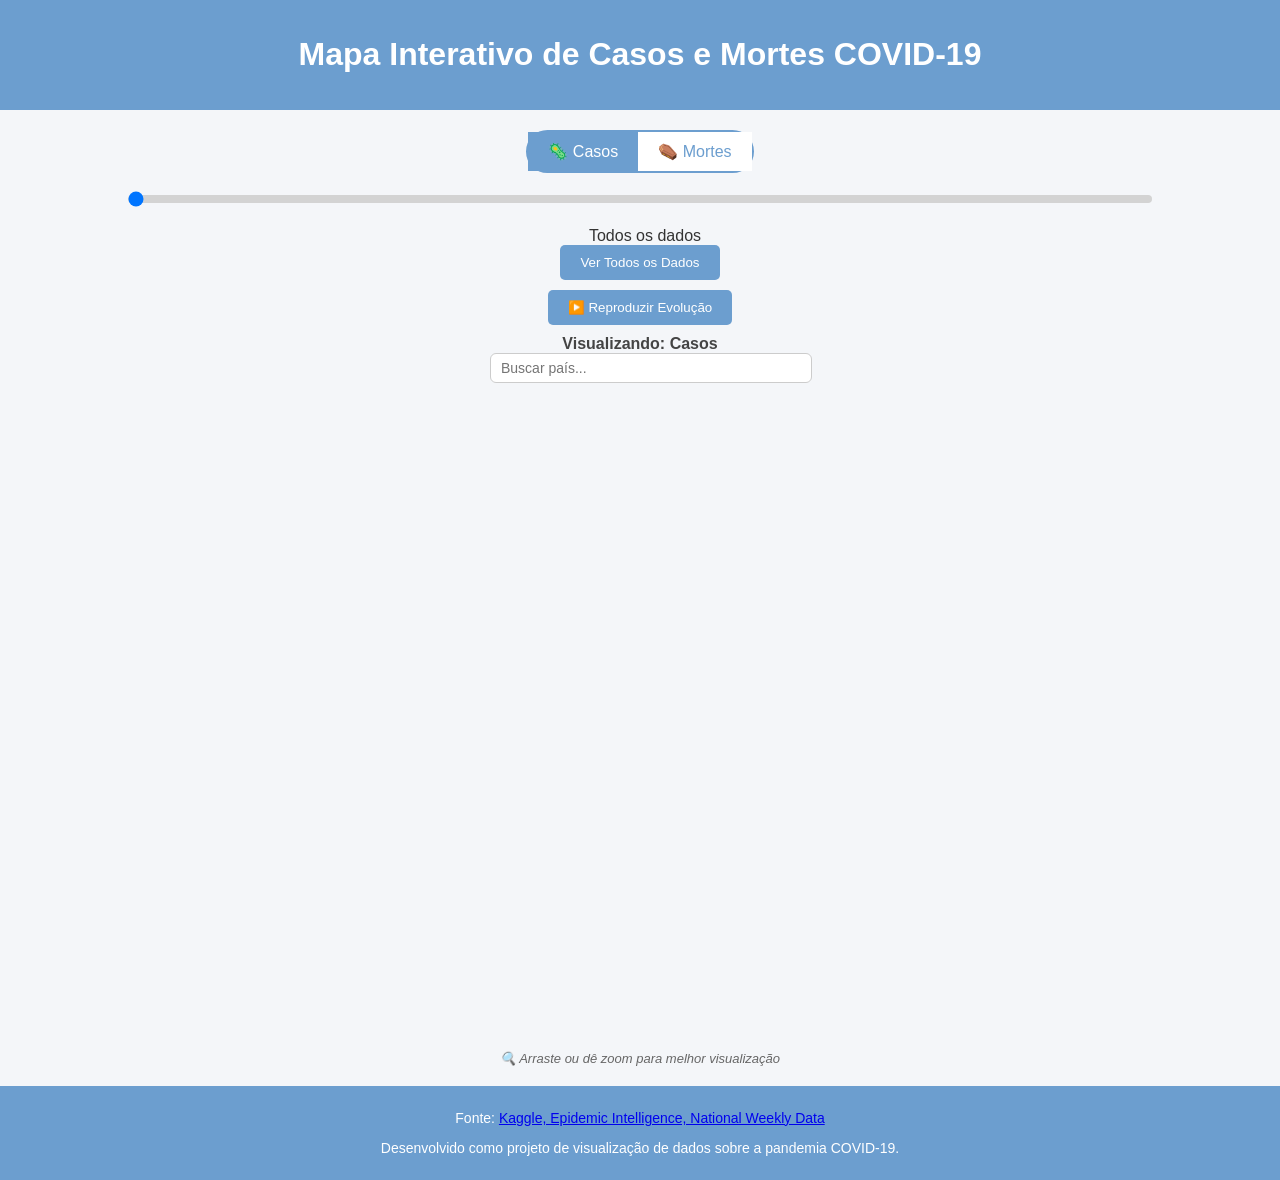
==== index.html @ f5d18540 "adiciona estrutura do projeto até aqui" ====
<!DOCTYPE html>
<html lang="en">
  <head>
    <link rel="icon" href="data:," />
    <meta charset="UTF-8" />
    <title>Mapa Interativo COVID-19 - Toggle Casos/Mortes</title>
    <script src="https://d3js.org/d3.v7.min.js"></script>
    <link rel="stylesheet" href="style.css" />
  </head>
  <body>
    <!-- Header -->
    <header>
      <h1>Mapa Interativo de Casos e Mortes COVID-19</h1>
    </header>

    <!-- Controles -->
    <div id="controls">
      <div class="toggle-container" id="toggleButton">
        <div class="toggle-option active" id="casesOption">🦠 Casos</div>
        <div class="toggle-option" id="deathsOption">⚰️ Mortes</div>
      </div>
    </div>

    <div id="timeline">
      <input type="range" id="dateSlider" min="0" max="0" value="0" />
      <div id="monthLabels"></div>
      <div id="currentDate">Todos os dados</div>
      <button class="button" id="resetButton">Ver Todos os Dados</button>
      <button class="button" id="playButton">▶️ Reproduzir Evolução</button>
      <div id="currentIndicatorLabel">Visualizando: Casos</div>
    </div>

    <div id="searchContainer">
      <input type="text" id="countrySearch" placeholder="Buscar país..." />
      <ul id="searchResults" class="hidden"></ul>
    </div>

    <!-- Mapa -->
    <svg id="map" width="1200" height="600"></svg>
    <div class="tooltip" id="tooltip"></div>

    <!-- Texto de ajuda -->
    <p id="zoomHint">🔍 Arraste ou dê zoom para melhor visualização</p>

    <!-- Gráfico flutuante com painel informativo-->
    <div id="countryInfoPanel" class="hidden">
      <button id="closeInfo">✖</button>
      <div class="header">
        <img id="countryFlag" src="" alt="Bandeira" />
        <h2 id="countryName">Nome do País</h2>
      </div>
      <div id="countryBackground"></div>
      <div class="details">
        <p><strong>Capital:</strong> <span id="countryCapital"></span></p>
        <p><strong>População:</strong> <span id="countryPopulation"></span></p>
        <p><strong>Casos:</strong> <span id="countryCases"></span></p>
        <p><strong>Mortes:</strong> <span id="countryDeaths"></span></p>
        <p><strong>Continente:</strong> <span id="countryRegion"></span></p>
      </div>
      <div id="countryChart"></div>
    </div>

    <!-- Footer -->
    <footer>
      <p>
        Fonte:
        <a
          href="https://www.kaggle.com/datasets/cristiangarrido/covid19geographicdistributionworldwide?resource=download"
          target="_blank"
          >Kaggle, Epidemic Intelligence, National Weekly Data</a
        >
      </p>
      <p>
        Desenvolvido como projeto de visualização de dados sobre a pandemia
        COVID-19.
      </p>
    </footer>

    <!-- Scripts -->
    <script src="utils.js"></script>
    <script src="map.js"></script>
    <script src="app.js"></script>
  </body>
</html>
---- style.css ----
body {
  font-family: Arial, sans-serif;
  margin: 0;
  padding: 0;
  background-color: #f4f6f9;
  color: #333;
  display: flex;
  flex-direction: column;
  min-height: 100vh;
}

header {
  background-color: #6c9ecf;
  color: white;
  padding: 15px 0;
  text-align: center;
}

#controls {
  margin: 20px 0;
  text-align: center;
}

.toggle-container {
  display: inline-flex;
  border: 2px solid #6c9ecf;
  border-radius: 25px;
  cursor: pointer;
}

.toggle-option {
  padding: 10px 20px;
  background-color: white;
  color: #6c9ecf;
  transition: all 0.3s;
}

.toggle-option.active {
  background-color: #6c9ecf;
  color: white;
}

#timeline {
  width: 80%;
  margin: auto;
  display: flex;
  flex-direction: column;
  align-items: center;
}

#dateSlider {
  -webkit-appearance: none;
  appearance: none;
  width: 100%;
  height: 8px;
  background: #d3d3d3;
  border-radius: 10px;
  outline: none;
  margin-bottom: 4px;
}

#currentDate {
  font-size: 16px;
  margin-left: 10px;
}

.button {
  padding: 10px 20px;
  background-color: #6c9ecf;
  color: white;
  border: none;
  border-radius: 5px;
  cursor: pointer;
}

footer {
  background-color: #6c9ecf;
  color: white;
  text-align: center;
  padding: 10px 0;
  font-size: 14px;
}

#map {
  margin: 20px auto;
  display: block;
}

.tooltip {
  position: absolute;
  padding: 8px;
  background: white;
  border: 1px solid #ccc;
  border-radius: 4px;
  opacity: 0;
}

#legend {
  width: 220px;
  margin: 10px auto 30px;
  font-size: 14px;
  color: #333;
  text-align: center;
}

.legend-title {
  margin-bottom: 5px;
  font-weight: bold;
}

.legend-scale {
  display: flex;
  flex-direction: column;
  align-items: center;
}

.legend-labels {
  width: 200px;
  display: flex;
  justify-content: space-between;
  margin-top: 5px;
}

#monthLabels {
  position: relative;
  width: 100%;
  height: 20px;
}

.month-label {
  position: absolute;
  transform: translateX(-50%);
  font-size: 10px;
  white-space: nowrap;
  color: #555;
}

#countryChartContainer {
  position: absolute;
  top: 100px;
  left: 100px;
  width: 400px;
  background: #fff;
  border: 1px solid #ccc;
  border-radius: 8px;
  padding: 10px 20px;
  box-shadow: 0 4px 10px rgba(0, 0, 0, 0.2);
  z-index: 10;
}

#closeChart {
  position: absolute;
  top: 6px;
  right: 8px;
  background: none;
  border: none;
  font-size: 16px;
  cursor: pointer;
  color: #666;
}

#countryChartTitle {
  font-size: 15px;
  margin-bottom: 8px;
  text-align: center;
  color: #444;
}

#countryChart svg {
  width: 100%;
  height: auto;
}

.hidden {
  display: none;
}

#currentIndicatorLabel {
  margin-top: 10px;
  font-weight: bold;
  color: #444;
}

#searchContainer {
  width: 300px;
  margin: 0 auto 20px auto;
  position: relative;
}

#countrySearch {
  width: 100%;
  padding: 6px 10px;
  border: 1px solid #ccc;
  border-radius: 6px;
  font-size: 14px;
}

#searchResults {
  position: absolute;
  top: 34px;
  left: 0;
  right: 0;
  background: white;
  border: 1px solid #ccc;
  border-radius: 6px;
  max-height: 200px;
  overflow-y: auto;
  list-style: none;
  padding: 0;
  margin: 0;
  z-index: 5;
}

#searchResults li {
  padding: 6px 10px;
  cursor: pointer;
}

#searchResults li:hover {
  background: #f0f0f0;
}

.hidden {
  display: none;
}

#zoomHint {
  text-align: center;
  font-size: 13px;
  color: #666;
  margin-top: 8px;
  margin-bottom: 20px;
  font-style: italic;
}

#playButton {
  margin-top: 10px;
}

#countryInfoPanel {
  position: absolute;
  top: 80px;
  left: 60px;
  width: 420px;
  background: white;
  border-radius: 10px;
  overflow: hidden;
  box-shadow: 0 6px 20px rgba(0, 0, 0, 0.3);
  z-index: 20;
}

#closeInfo {
  position: absolute;
  top: 6px;
  right: 8px;
  background: none;
  border: none;
  font-size: 16px;
  cursor: pointer;
  color: #666;
}

#countryInfoPanel .header {
  display: flex;
  align-items: center;
  padding: 10px;
  gap: 10px;
  background-color: #f0f0f0;
}

#countryFlag {
  width: 40px;
  height: 25px;
  object-fit: cover;
  border: 1px solid #ccc;
}

#countryName {
  font-size: 18px;
  margin: 0;
  color: #333;
}

#countryBackground {
  width: 100%;
  height: 140px;
  background-size: cover;
  background-position: center;
  border-top: 1px solid #ddd;
  border-bottom: 1px solid #ddd;
}

#countryInfoPanel .details {
  padding: 10px 15px;
  font-size: 14px;
  color: #444;
}

#countryChart {
  padding: 10px;
}
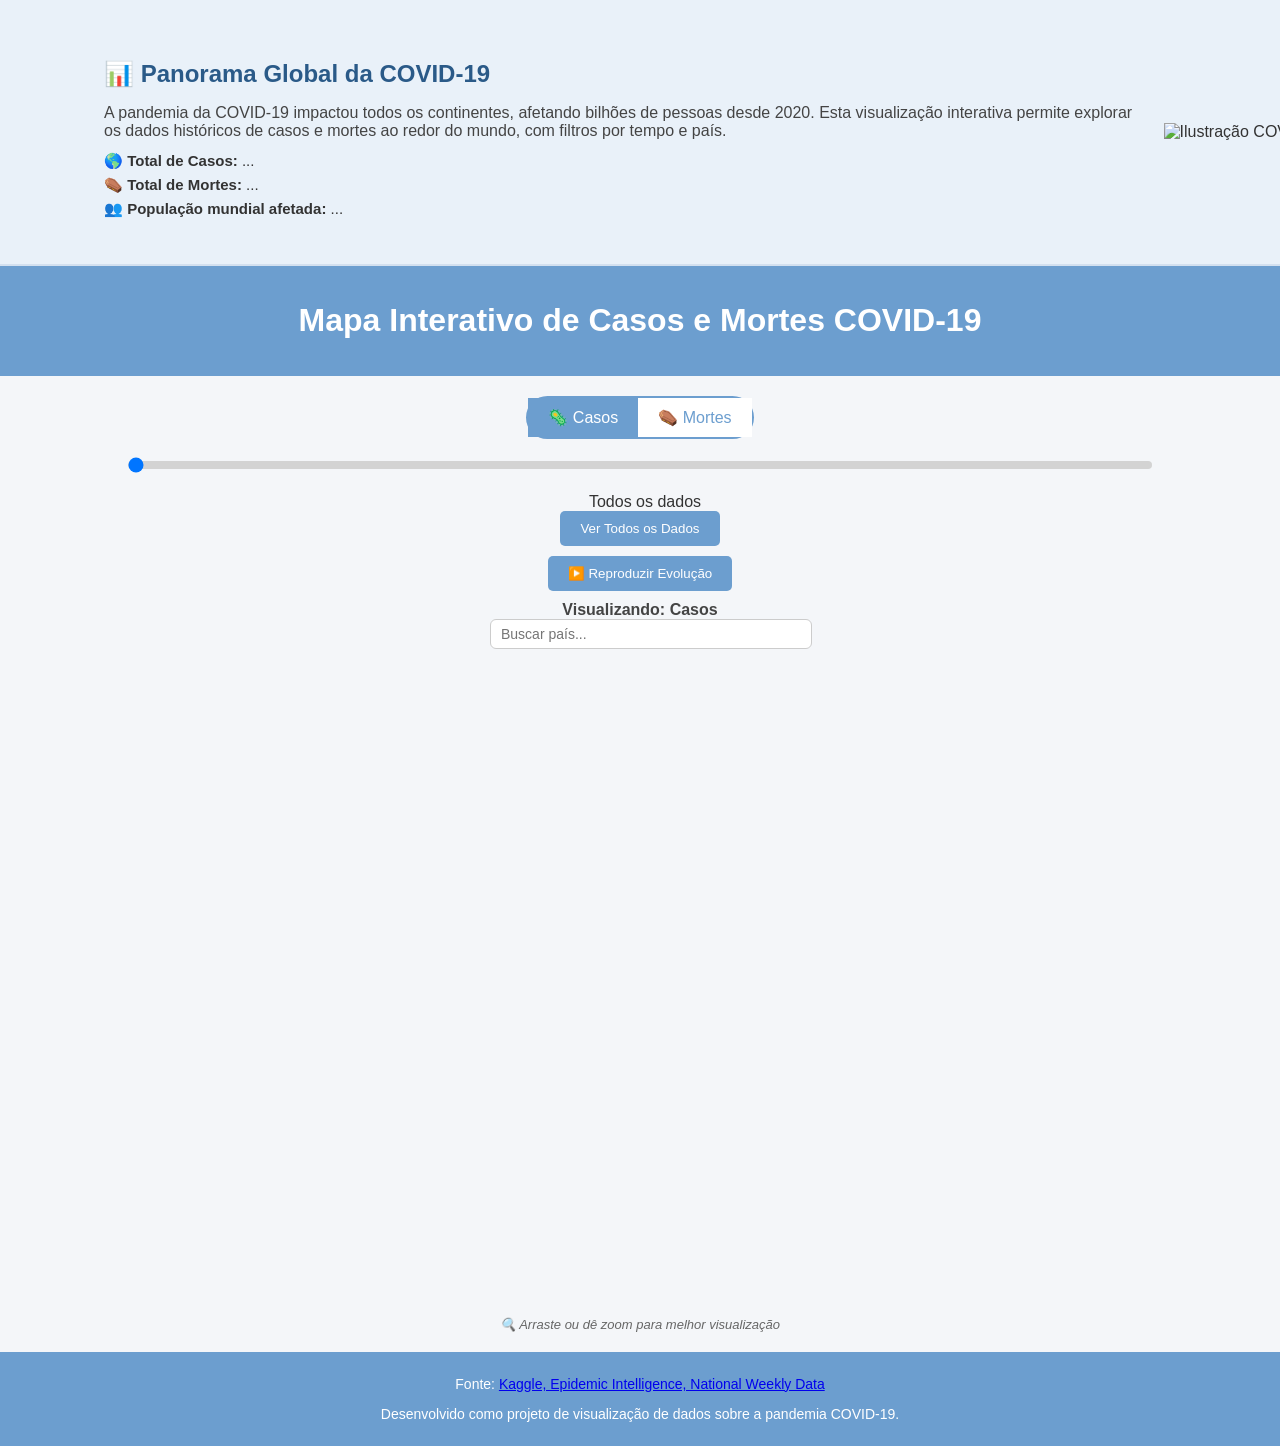
==== commit fe87d619: "adiciona seçao informativa inicial" ====
--- a/index.html
+++ b/index.html
@@ -8,6 +8,40 @@
     <link rel="stylesheet" href="style.css" />
   </head>
   <body>
+    <section id="introSection">
+      <div class="intro-content">
+        <div class="intro-text">
+          <h2>📊 Panorama Global da COVID-19</h2>
+          <p>
+            A pandemia da COVID-19 impactou todos os continentes, afetando
+            bilhões de pessoas desde 2020. Esta visualização interativa permite
+            explorar os dados históricos de casos e mortes ao redor do mundo,
+            com filtros por tempo e país.
+          </p>
+          <div id="globalStats">
+            <p>
+              <strong>🌎 Total de Casos:</strong>
+              <span id="totalCases">...</span>
+            </p>
+            <p>
+              <strong>⚰️ Total de Mortes:</strong>
+              <span id="totalDeaths">...</span>
+            </p>
+            <p>
+              <strong>👥 População mundial afetada:</strong>
+              <span id="totalPop">...</span>
+            </p>
+          </div>
+        </div>
+        <div class="intro-image">
+          <img
+            src="https://cdn-icons-png.flaticon.com/512/2785/2785819.png"
+            alt="Ilustração COVID"
+          />
+        </div>
+      </div>
+    </section>
+
     <!-- Header -->
     <header>
       <h1>Mapa Interativo de Casos e Mortes COVID-19</h1>
@@ -43,21 +77,25 @@
     <p id="zoomHint">🔍 Arraste ou dê zoom para melhor visualização</p>
 
     <!-- Gráfico flutuante com painel informativo-->
-    <div id="countryInfoPanel" class="hidden">
-      <button id="closeInfo">✖</button>
-      <div class="header">
-        <img id="countryFlag" src="" alt="Bandeira" />
-        <h2 id="countryName">Nome do País</h2>
+    <div id="modalOverlay" class="hidden">
+      <div id="modalContent">
+        <button id="closeInfo">✖</button>
+        <div class="header">
+          <img id="countryFlag" src="" alt="Bandeira" />
+          <h2 id="countryName">Nome do País</h2>
+        </div>
+        <div id="countryBackground"></div>
+        <div class="details">
+          <p><strong>Capital:</strong> <span id="countryCapital"></span></p>
+          <p>
+            <strong>População:</strong> <span id="countryPopulation"></span>
+          </p>
+          <p><strong>Casos:</strong> <span id="countryCases"></span></p>
+          <p><strong>Mortes:</strong> <span id="countryDeaths"></span></p>
+          <p><strong>Continente:</strong> <span id="countryRegion"></span></p>
+        </div>
+        <div id="countryChart"></div>
       </div>
-      <div id="countryBackground"></div>
-      <div class="details">
-        <p><strong>Capital:</strong> <span id="countryCapital"></span></p>
-        <p><strong>População:</strong> <span id="countryPopulation"></span></p>
-        <p><strong>Casos:</strong> <span id="countryCases"></span></p>
-        <p><strong>Mortes:</strong> <span id="countryDeaths"></span></p>
-        <p><strong>Continente:</strong> <span id="countryRegion"></span></p>
-      </div>
-      <div id="countryChart"></div>
     </div>
 
     <!-- Footer -->
--- a/style.css
+++ b/style.css
@@ -299,3 +299,131 @@
 #countryChart {
   padding: 10px;
 }
+
+#modalOverlay {
+  position: fixed;
+  top: 0;
+  left: 0;
+  width: 100%;
+  height: 100%;
+  backdrop-filter: blur(5px);
+  background-color: rgba(0, 0, 0, 0.4);
+  display: flex;
+  align-items: center;
+  justify-content: center;
+  z-index: 100;
+}
+
+#modalContent {
+  background: white;
+  border-radius: 12px;
+  max-width: 700px;
+  width: 90%;
+  max-height: 90%;
+  overflow-y: auto;
+  box-shadow: 0 8px 24px rgba(0, 0, 0, 0.5);
+  padding: 20px;
+  position: relative;
+}
+
+#closeInfo {
+  position: absolute;
+  top: 12px;
+  right: 12px;
+  background: none;
+  border: none;
+  font-size: 18px;
+  cursor: pointer;
+  color: #555;
+}
+
+#modalContent .header {
+  display: flex;
+  align-items: center;
+  gap: 12px;
+  margin-bottom: 10px;
+}
+
+#countryFlag {
+  width: 50px;
+  height: 32px;
+  object-fit: cover;
+  border: 1px solid #ccc;
+}
+
+#countryName {
+  font-size: 22px;
+  margin: 0;
+  color: #333;
+}
+
+#countryBackground {
+  width: 100%;
+  height: 160px;
+  background-size: cover;
+  background-position: center;
+  border-radius: 6px;
+  margin-bottom: 15px;
+}
+
+#modalContent .details {
+  font-size: 15px;
+  color: #444;
+  margin-bottom: 20px;
+}
+
+#countryChart svg {
+  width: 100%;
+  height: auto;
+}
+
+.hidden {
+  display: none !important;
+}
+
+#introSection {
+  width: 100%;
+  padding: 40px 5%;
+  background-color: #e9f1f9;
+  border-bottom: 2px solid #d3e0ef;
+}
+
+.intro-content {
+  display: flex;
+  flex-wrap: wrap;
+  align-items: center;
+  justify-content: space-between;
+  max-width: 1200px;
+  margin: auto;
+  gap: 30px;
+}
+
+.intro-text {
+  flex: 1;
+  min-width: 300px;
+}
+
+.intro-text h2 {
+  font-size: 24px;
+  margin-bottom: 10px;
+  color: #2a5a88;
+}
+
+.intro-text p {
+  font-size: 16px;
+  margin-bottom: 12px;
+  color: #444;
+}
+
+#globalStats p {
+  font-size: 15px;
+  margin: 6px 0;
+  color: #333;
+}
+
+.intro-image img {
+  max-width: 260px;
+  height: auto;
+  display: block;
+  margin: auto;
+}
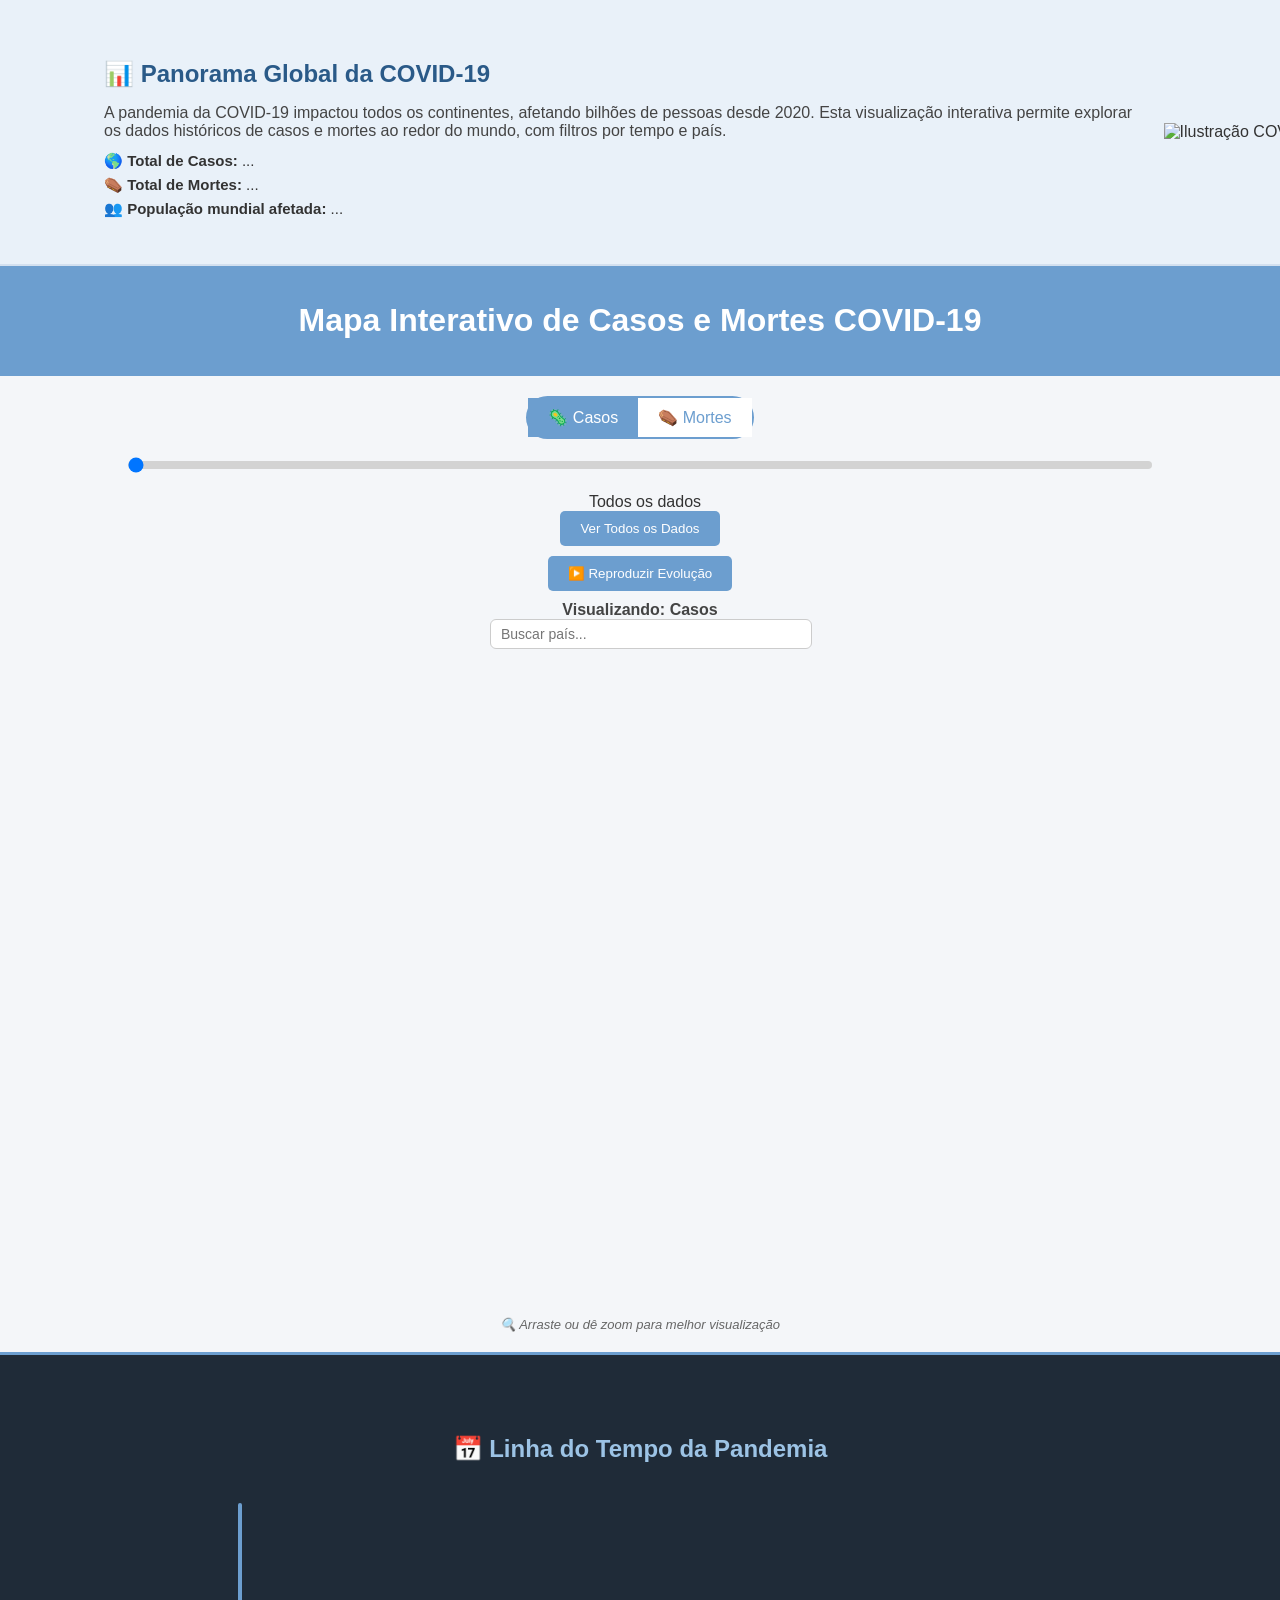
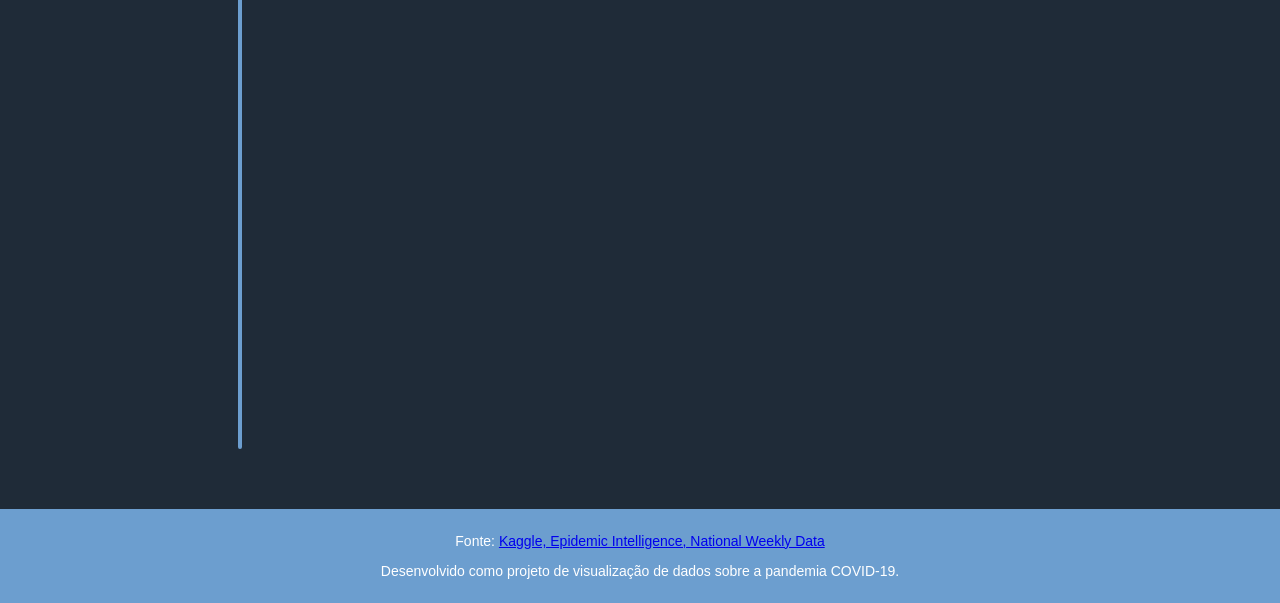
==== commit 3f1f4048: "adiciona seção de linha do tempo" ====
--- a/index.html
+++ b/index.html
@@ -98,6 +98,50 @@
       </div>
     </div>
 
+    <section id="timelineSection">
+      <h2>📅 Linha do Tempo da Pandemia</h2>
+      <div class="timeline-container">
+        <div class="timeline-event">
+          <span class="timeline-date">🦠 Dez 2019</span>
+          <p>
+            Primeiros casos de uma pneumonia misteriosa são reportados em Wuhan,
+            China.
+          </p>
+        </div>
+        <div class="timeline-event">
+          <span class="timeline-date">🚨 Mar 2020</span>
+          <p>OMS declara pandemia global de COVID-19.</p>
+        </div>
+        <div class="timeline-event">
+          <span class="timeline-date">🌍 Jul 2020</span>
+          <p>
+            Casos ultrapassam 10 milhões no mundo; lockdowns são implementados
+            globalmente.
+          </p>
+        </div>
+        <div class="timeline-event">
+          <span class="timeline-date">🔬 Dez 2020</span>
+          <p>Vacinas começam a ser aprovadas emergencialmente.</p>
+        </div>
+        <div class="timeline-event">
+          <span class="timeline-date">💉 Jan 2021</span>
+          <p>Campanhas de vacinação em massa são iniciadas em vários países.</p>
+        </div>
+        <div class="timeline-event">
+          <span class="timeline-date">🧬 Nov 2021</span>
+          <p>Variante Ômicron é identificada com rápida disseminação.</p>
+        </div>
+        <div class="timeline-event">
+          <span class="timeline-date">📉 2022</span>
+          <p>Casos e mortes começam a diminuir com o avanço da vacinação.</p>
+        </div>
+        <div class="timeline-event">
+          <span class="timeline-date">📢 Mai 2023</span>
+          <p>A OMS declara o fim da emergência global da COVID-19.</p>
+        </div>
+      </div>
+    </section>
+
     <!-- Footer -->
     <footer>
       <p>
--- a/style.css
+++ b/style.css
@@ -427,3 +427,78 @@
   display: block;
   margin: auto;
 }
+
+#timelineSection {
+  background-color: #1f2b38;
+  padding: 60px 5%;
+  color: white;
+  border-top: 3px solid #6c9ecf;
+}
+
+#timelineSection h2 {
+  text-align: center;
+  font-size: 24px;
+  margin-bottom: 40px;
+  color: #9cc3e5;
+}
+
+.timeline-container {
+  display: flex;
+  flex-direction: column;
+  gap: 30px;
+  max-width: 800px;
+  margin: auto;
+  position: relative;
+  padding-left: 20px;
+}
+
+.timeline-container::before {
+  content: "";
+  position: absolute;
+  left: 8px;
+  top: 0;
+  bottom: 0;
+  width: 4px;
+  background: #6c9ecf;
+  border-radius: 2px;
+}
+
+.timeline-event {
+  position: relative;
+  padding-left: 30px;
+  opacity: 0;
+  transform: translateY(20px);
+  transition: all 0.6s ease;
+}
+
+.timeline-event.visible {
+  opacity: 1;
+  transform: translateY(0);
+}
+
+.timeline-event::before {
+  content: "";
+  position: absolute;
+  left: -1px;
+  top: 6px;
+  width: 12px;
+  height: 12px;
+  background-color: #9cc3e5;
+  border-radius: 50%;
+  border: 2px solid white;
+  box-shadow: 0 0 0 2px #6c9ecf;
+}
+
+.timeline-date {
+  font-weight: bold;
+  color: #cce0f5;
+  font-size: 14px;
+  margin-bottom: 4px;
+  display: inline-block;
+}
+
+.timeline-event p {
+  margin: 4px 0 0 0;
+  font-size: 15px;
+  color: #e4eaf0;
+}
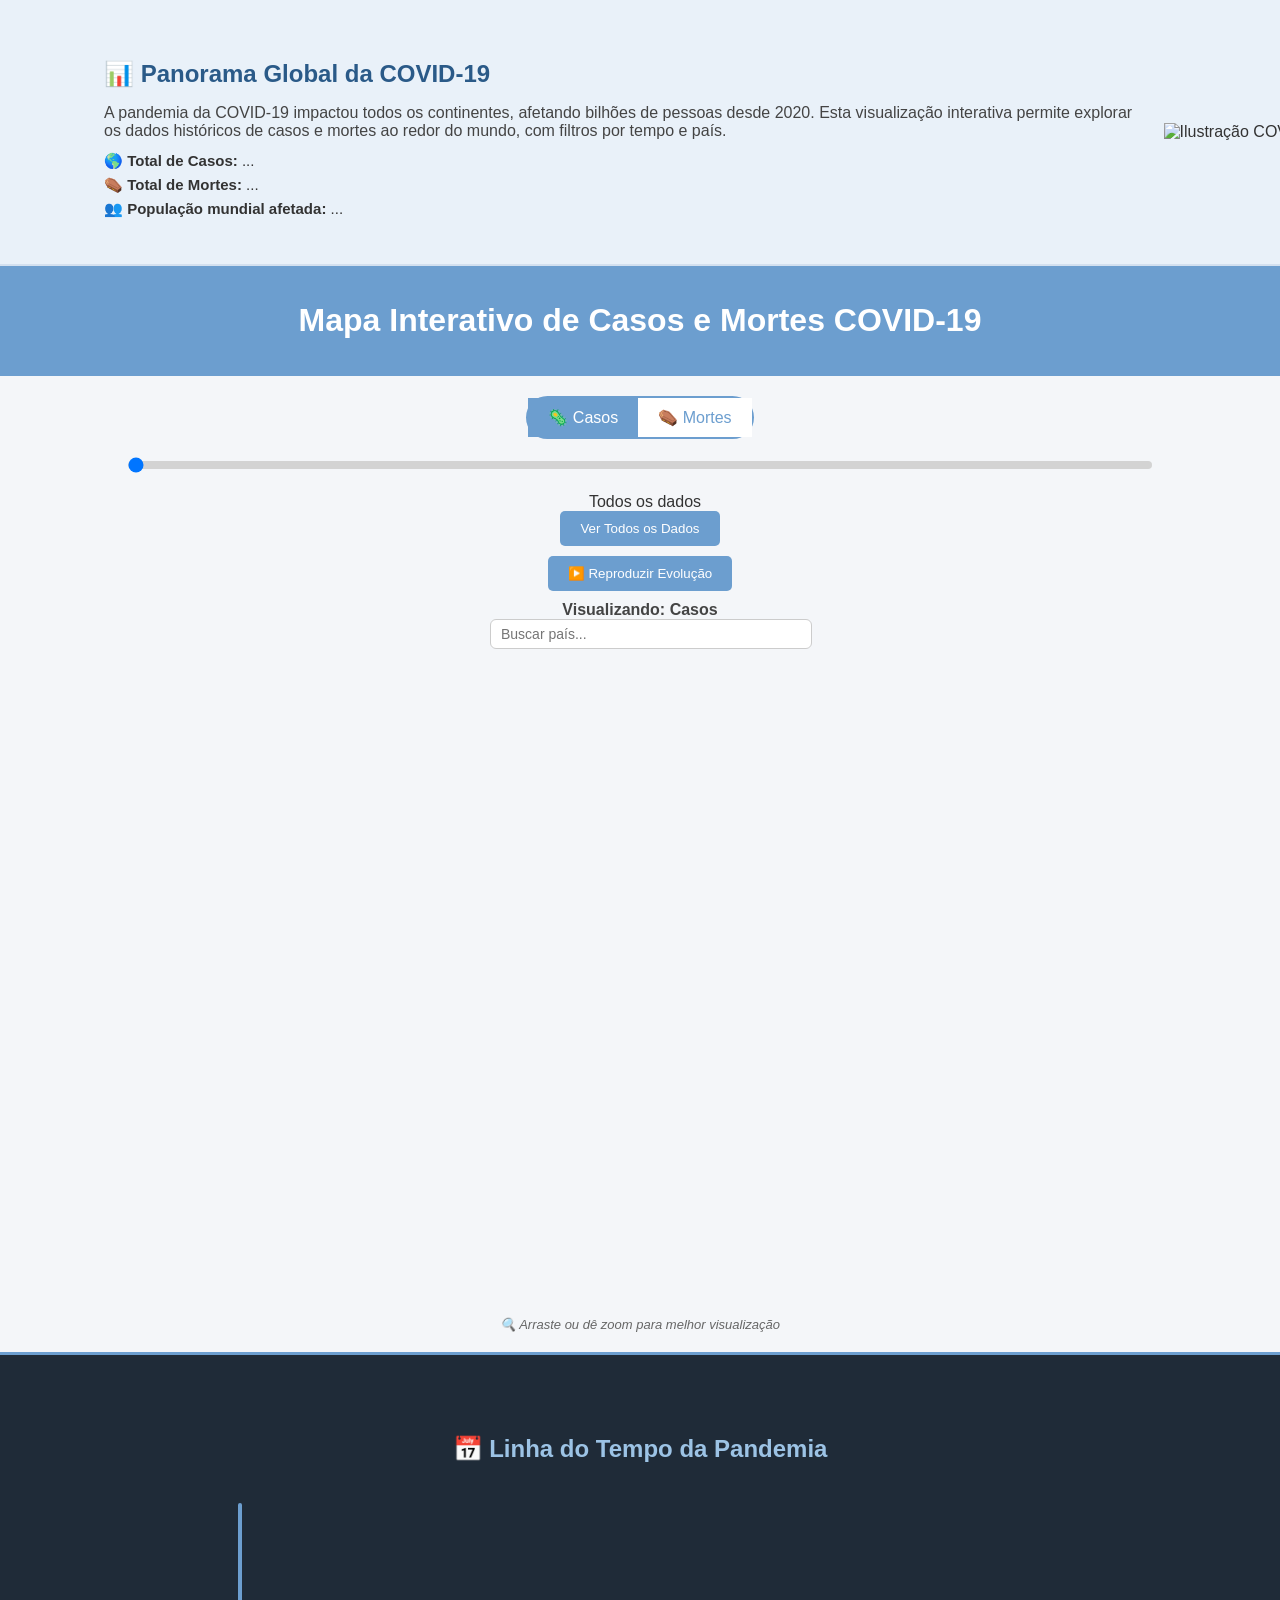
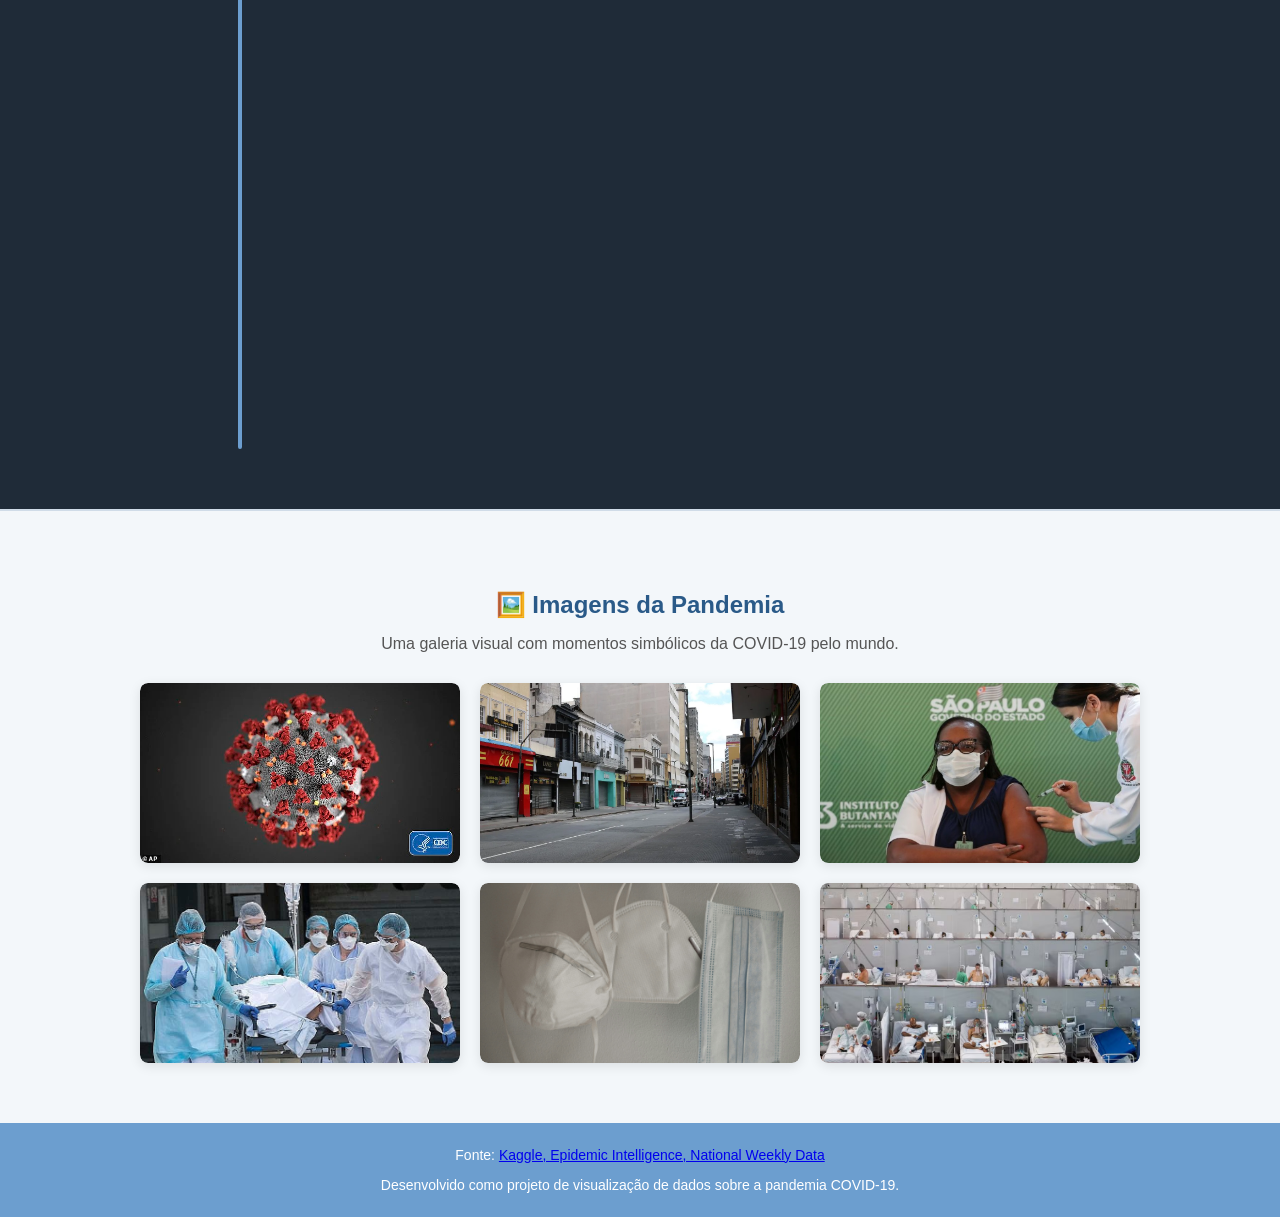
==== commit c8e85e98: "adiciona galeria de fotos da pandemia" ====
--- a/index.html
+++ b/index.html
@@ -142,6 +142,39 @@
       </div>
     </section>
 
+    <section id="gallerySection">
+      <h2>🖼️ Imagens da Pandemia</h2>
+      <p class="gallery-subtitle">
+        Uma galeria visual com momentos simbólicos da COVID-19 pelo mundo.
+      </p>
+      <div class="image-grid">
+        <a href="files/coronavirus-1.webp" target="_blank">
+          <img src="files/coronavirus-1.webp" alt="Microscópio do vírus" />
+        </a>
+        <a href="files/coronavirus-2.webp" target="_blank">
+          <img src="files/coronavirus-2.webp" alt="Ruas vazias na quarentena" />
+        </a>
+        <a href="files/coronavirus-3.jpg" target="_blank">
+          <img src="files/coronavirus-3.jpg" alt="Campanha de vacinação" />
+        </a>
+        <a href="files/coronavirus-4.jpeg" target="_blank">
+          <img
+            src="files/coronavirus-4.jpeg"
+            alt="Profissional de saúde com EPI"
+          />
+        </a>
+        <a href="files/coronavirus-5.jpeg" target="_blank">
+          <img src="files/coronavirus-5.jpeg" alt="Máscaras penduradas" />
+        </a>
+        <a href="files/coronavirus-6.avif" target="_blank">
+          <img
+            src="files/coronavirus-6.avif"
+            alt="Hospital lotado na pandemia"
+          />
+        </a>
+      </div>
+    </section>
+
     <!-- Footer -->
     <footer>
       <p>
--- a/style.css
+++ b/style.css
@@ -502,3 +502,50 @@
   font-size: 15px;
   color: #e4eaf0;
 }
+
+#gallerySection {
+  padding: 60px 5%;
+  background-color: #f3f7fa;
+  border-top: 2px solid #d0dce8;
+  text-align: center;
+}
+
+#gallerySection h2 {
+  font-size: 24px;
+  color: #2a5a88;
+  margin-bottom: 10px;
+}
+
+.gallery-subtitle {
+  font-size: 16px;
+  color: #555;
+  margin-bottom: 30px;
+}
+
+.image-grid {
+  display: grid;
+  grid-template-columns: repeat(auto-fill, minmax(240px, 1fr));
+  gap: 20px;
+  max-width: 1000px;
+  margin: 0 auto;
+}
+
+.image-grid a {
+  display: block;
+  overflow: hidden;
+  border-radius: 8px;
+  box-shadow: 0 3px 12px rgba(0, 0, 0, 0.1);
+  transition: transform 0.3s ease;
+}
+
+.image-grid a:hover {
+  transform: scale(1.04);
+}
+
+.image-grid img {
+  width: 100%;
+  height: 180px;
+  object-fit: cover;
+  display: block;
+  border-radius: 8px;
+}
